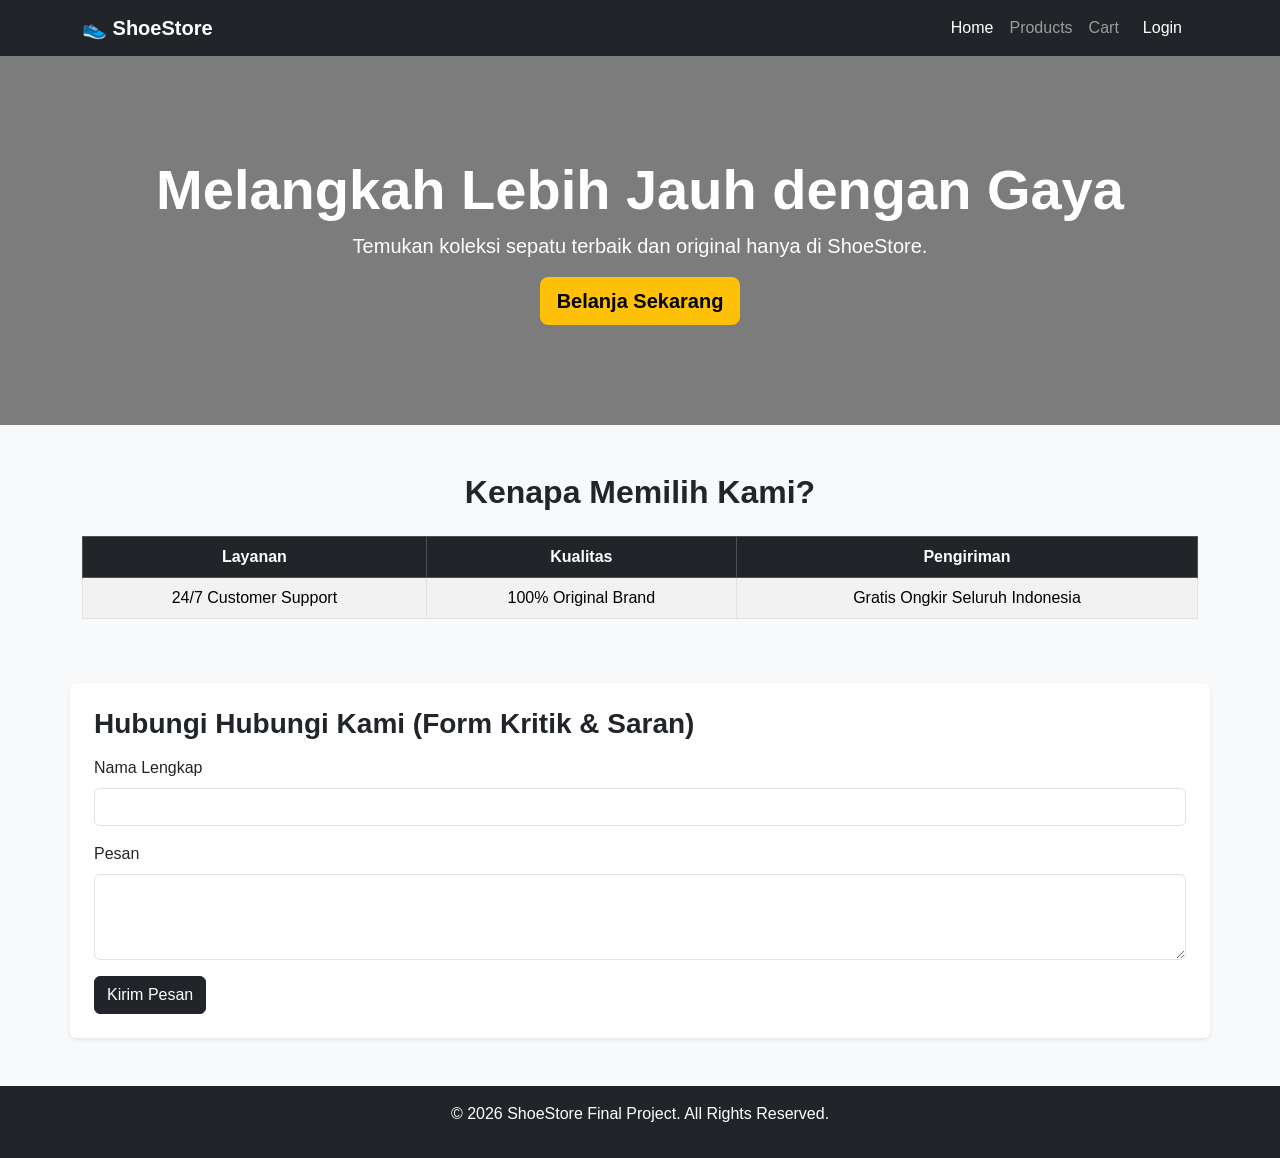
==== index.html @ e3a66561 "first commit" ====
<!DOCTYPE html>
<html lang="en">
<head>
    <meta charset="UTF-8">
    <meta name="viewport" content="width=device-width, initial-scale=1.0">
    <title>ShoeStore - Home</title>
    <link href="https://cdn.jsdelivr.net/npm/bootstrap@5.3.0/dist/css/bootstrap.min.css" rel="stylesheet">
    <link rel="stylesheet" href="style.css">
</head>
<body>

    <nav class="navbar navbar-expand-lg navbar-dark bg-dark sticky-top">
        <div class="container">
            <a class="navbar-brand fw-bold" href="index.html">👟 ShoeStore</a>
            <button class="navbar-toggler" type="button" data-bs-toggle="collapse" data-bs-target="#navbarNav">
                <span class="navbar-toggler-icon"></span>
            </button>
            <div class="collapse navbar-collapse" id="navbarNav">
                <ul class="navbar-nav ms-auto">
                    <li class="nav-item"><a class="nav-link active" href="index.html">Home</a></li>
                    <li class="nav-item"><a class="nav-link" href="products.html">Products</a></li>
                    <li class="nav-item"><a class="nav-link" href="cart.html">Cart</a></li>
                    <li class="nav-item"><a class="nav-link btn btn-primary text-white px-3" href="login.html" id="navLoginBtn">Login</a></li>
                </ul>
            </div>
        </div>
    </nav>

    <header class="hero-section text-center">
        <div class="container">
            <h1 class="display-4 fw-bold">Melangkah Lebih Jauh dengan Gaya</h1>
            <p class="lead">Temukan koleksi sepatu terbaik dan original hanya di ShoeStore.</p>
            <a href="products.html" class="btn btn-warning btn-lg fw-bold">Belanja Sekarang</a>
        </div>
    </header>

    <div class="container my-4 text-end" id="welcomeMessage"></div>

    <section class="container my-5">
        <h2 class="text-center fw-bold mb-4">Kenapa Memilih Kami?</h2>
        <div class="table-responsive">
            <table class="table table-striped table-bordered text-center">
                <thead class="table-dark">
                    <tr>
                        <th>Layanan</th>
                        <th>Kualitas</th>
                        <th>Pengiriman</th>
                    </tr>
                </thead>
                <tbody>
                    <tr>
                        <td>24/7 Customer Support</td>
                        <td>100% Original Brand</td>
                        <td>Gratis Ongkir Seluruh Indonesia</td>
                    </tr>
                </tbody>
            </table>
        </div>
    </section>

    <section class="container my-5 bg-white p-4 rounded shadow-sm">
        <h3 class="fw-bold mb-3">Hubungi Hubungi Kami (Form Kritik & Saran)</h3>
        <form id="contactForm">
            <div class="mb-3">
                <label class="form-label">Nama Lengkap</label>
                <input type="text" class="form-content form-control" required>
            </div>
            <div class="mb-3">
                <label class="form-label">Pesan</label>
                <textarea class="form-control" rows="3" required></textarea>
            </div>
            <button type="submit" class="btn btn-dark">Kirim Pesan</button>
        </form>
    </section>

    <footer class="text-center py-3 mt-5">
        <p>&copy; 2026 ShoeStore Final Project. All Rights Reserved.</p>
    </footer>

    <script src="https://cdn.jsdelivr.net/npm/bootstrap@5.3.0/dist/js/bootstrap.bundle.min.js"></script>
    <script>
        // Cek Status Login saat halaman dimuat
        document.addEventListener("DOMContentLoaded", function() {
            const user = localStorage.getItem("username");
            if(user) {
                document.getElementById("welcomeMessage").innerHTML = `<span class="badge bg-success p-2">Halo, ${user}! Selamat Berbelanja</span>`;
                document.getElementById("navLoginBtn").innerText = "Logout";
                document.getElementById("navLoginBtn").setAttribute("href", "#");
                document.getElementById("navLoginBtn").addEventListener("click", function() {
                    localStorage.removeItem("username");
                    alert("Anda telah logout.");
                    window.location.reload();
                });
            }
        });

        document.getElementById("contactForm").addEventListener("submit", function(e) {
            e.preventDefault();
            alert("Terima kasih atas pesan Anda! Kami akan segera merespons.");
            this.reset();
        });
    </script>
</body>
</html>
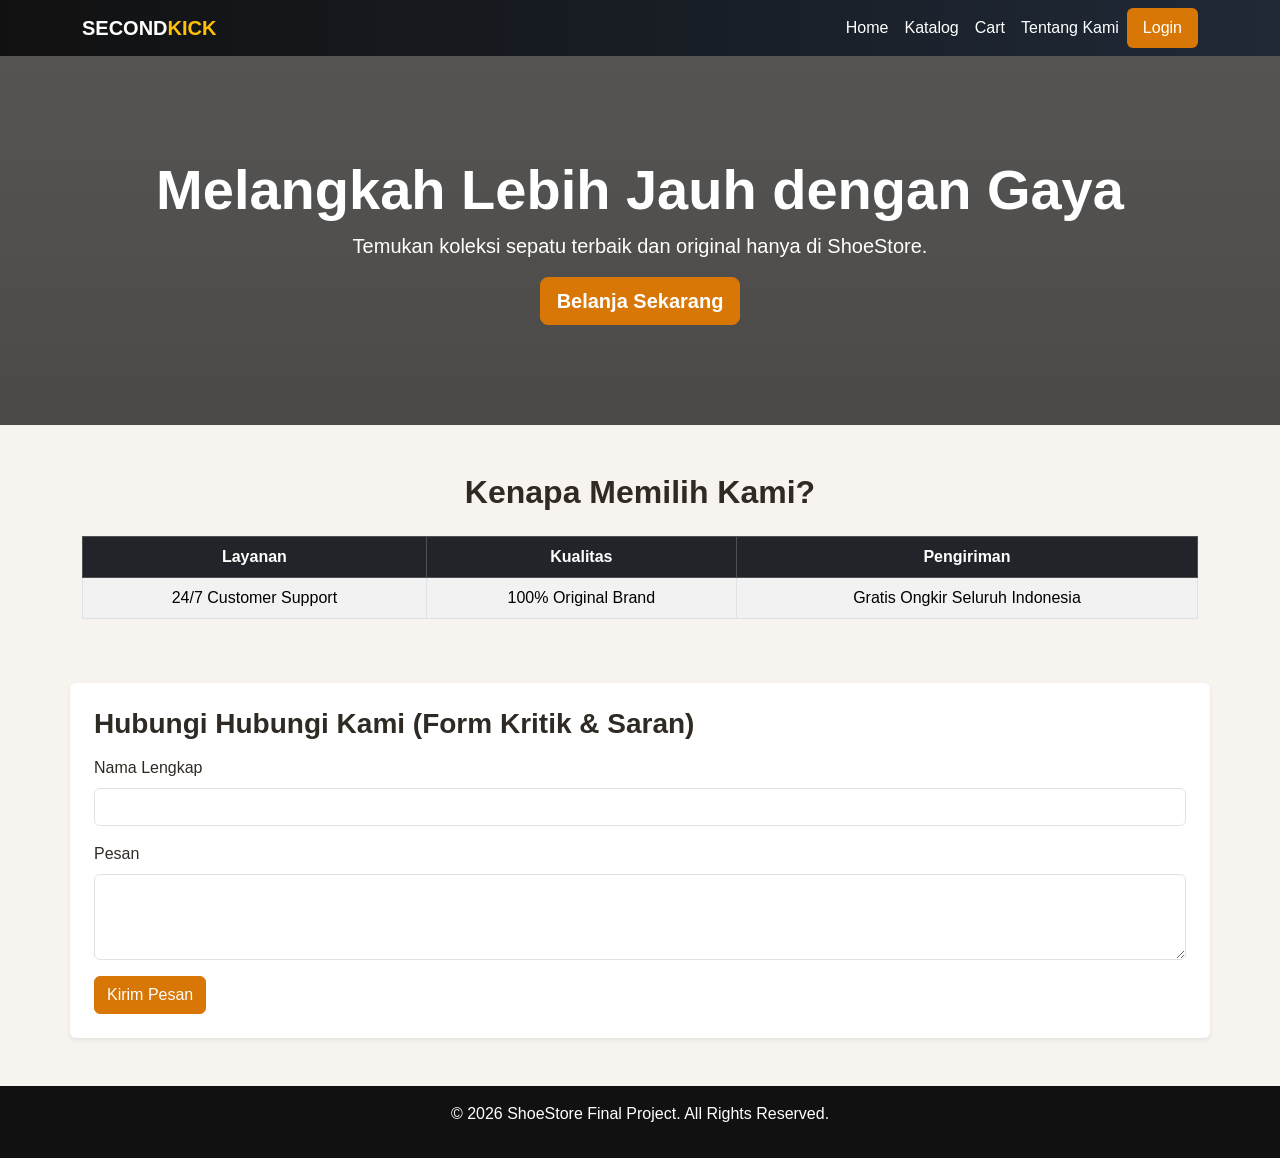
==== commit 935f737c: "upload Foto" ====
--- a/index.html
+++ b/index.html
@@ -9,18 +9,19 @@
 </head>
 <body>
 
-    <nav class="navbar navbar-expand-lg navbar-dark bg-dark sticky-top">
+    <nav class="navbar navbar-expand-lg navbar-dark sticky-top">
         <div class="container">
-            <a class="navbar-brand fw-bold" href="index.html">👟 ShoeStore</a>
+            <a class="navbar-brand fw-bold text-uppercase" href="FinalProjectPPW.html">Second<span class="text-warning">Kick</span></a>
             <button class="navbar-toggler" type="button" data-bs-toggle="collapse" data-bs-target="#navbarNav">
                 <span class="navbar-toggler-icon"></span>
             </button>
             <div class="collapse navbar-collapse" id="navbarNav">
                 <ul class="navbar-nav ms-auto">
-                    <li class="nav-item"><a class="nav-link active" href="index.html">Home</a></li>
-                    <li class="nav-item"><a class="nav-link" href="products.html">Products</a></li>
+                    <li class="nav-item"><a class="nav-link active" href="FinalProjectPPW.html">Home</a></li>
+                    <li class="nav-item"><a class="nav-link" href="FinalProjectPPW.html#katalog">Katalog</a></li>
                     <li class="nav-item"><a class="nav-link" href="cart.html">Cart</a></li>
-                    <li class="nav-item"><a class="nav-link btn btn-primary text-white px-3" href="login.html" id="navLoginBtn">Login</a></li>
+                    <li class="nav-item"><a class="nav-link" href="tentang.html">Tentang Kami</a></li>
+                    <li class="nav-item"><a class="nav-link btn btn-warning text-dark px-3" href="login.html" id="navLoginBtn">Login</a></li>
                 </ul>
             </div>
         </div>
--- a/style.css
+++ b/style.css
@@ -0,0 +1,76 @@
+:root {
+    --theme-bg: #f7f3ee;
+    --theme-surface: #ffffff;
+    --theme-dark: #111111;
+    --theme-accent: #d97706;
+    --theme-accent-soft: #f59e0b;
+    --theme-text: #2f2a24;
+    --theme-muted: #6b7280;
+    --theme-border: #e7ddd0;
+}
+
+body {
+    font-family: 'Poppins', sans-serif;
+    background: var(--theme-bg);
+    color: var(--theme-text);
+}
+
+.navbar {
+    background: linear-gradient(90deg, var(--theme-dark), #1f2937) !important;
+}
+
+.navbar-brand,
+.navbar-nav .nav-link {
+    color: #fff !important;
+}
+
+.navbar-nav .nav-link:hover {
+    color: var(--theme-accent-soft) !important;
+}
+
+.hero-section {
+    background: linear-gradient(rgba(17, 17, 17, 0.7), rgba(17, 17, 17, 0.75)), url('https://images.unsplash.com/photo-1542291026-7eec264c27ff?q=80&w=1200') no-repeat center center;
+    background-size: cover;
+    color: white;
+    padding: 100px 0;
+}
+
+.card-product,
+.card {
+    transition: transform 0.3s, box-shadow 0.3s;
+    border: 1px solid var(--theme-border);
+    box-shadow: 0 8px 24px rgba(0,0,0,0.06);
+    background: var(--theme-surface);
+}
+
+.card-product:hover,
+.card:hover {
+    transform: translateY(-5px);
+}
+
+.btn-warning,
+.btn-success,
+.btn-dark {
+    background-color: var(--theme-accent);
+    border-color: var(--theme-accent);
+    color: #fff;
+}
+
+.btn-warning:hover,
+.btn-success:hover,
+.btn-dark:hover {
+    background-color: #b45309;
+    border-color: #b45309;
+    color: #fff;
+}
+
+.section-card {
+    background: var(--theme-surface);
+    border: 1px solid var(--theme-border);
+    border-radius: 16px;
+}
+
+footer {
+    background-color: var(--theme-dark);
+    color: white;
+}
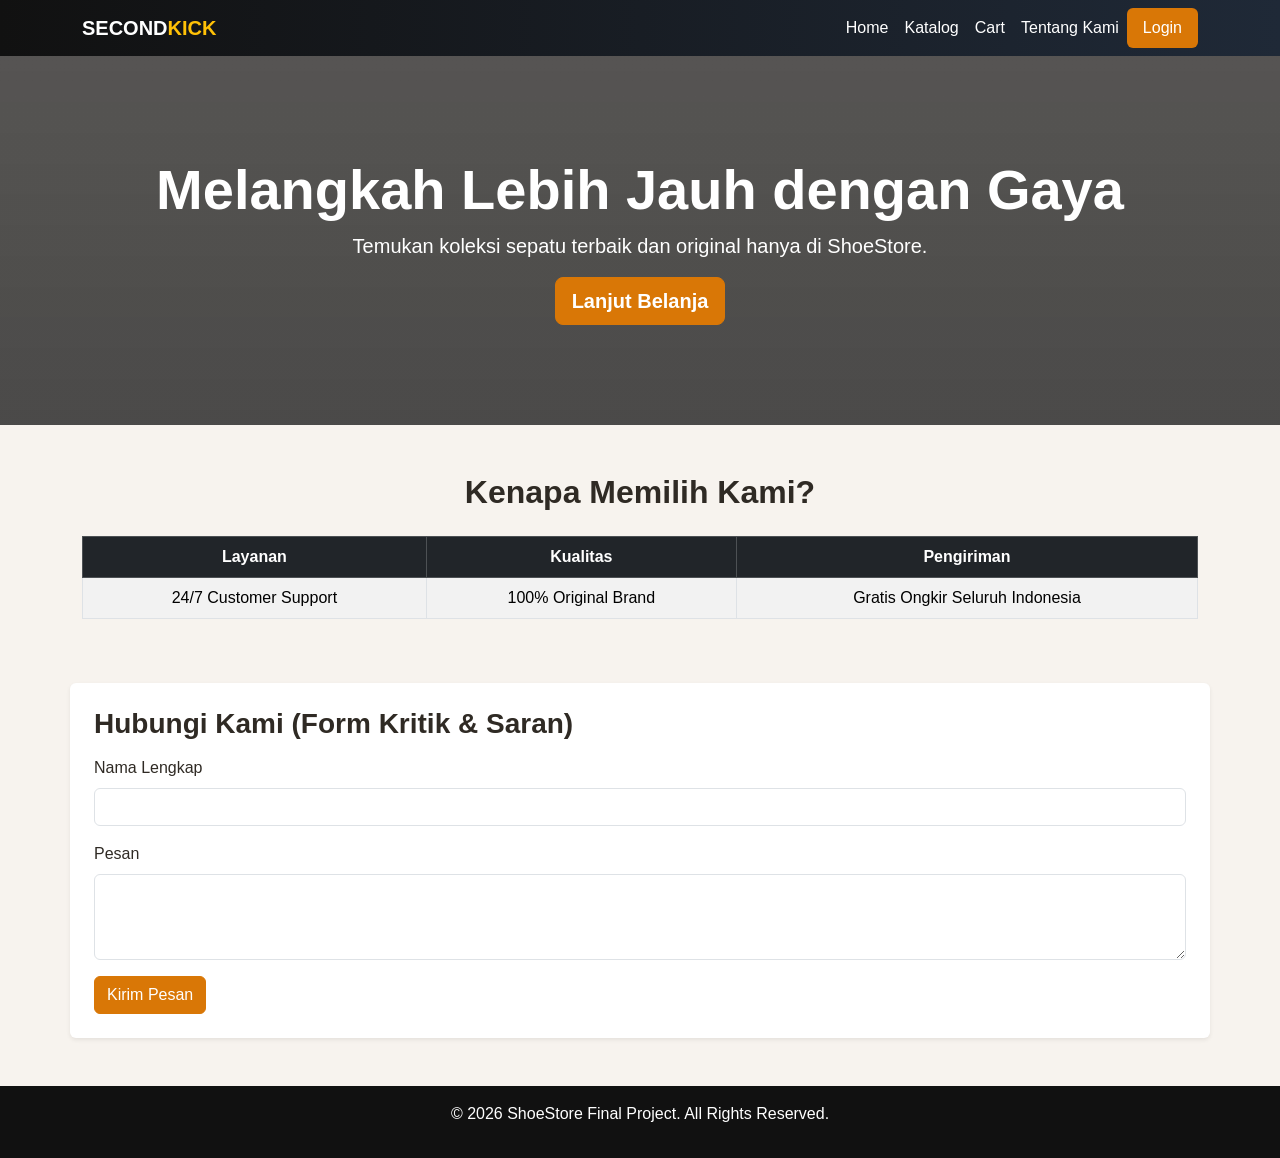
==== commit 25b4c1d6: "delet detail dan produk" ====
--- a/index.html
+++ b/index.html
@@ -31,7 +31,7 @@
         <div class="container">
             <h1 class="display-4 fw-bold">Melangkah Lebih Jauh dengan Gaya</h1>
             <p class="lead">Temukan koleksi sepatu terbaik dan original hanya di ShoeStore.</p>
-            <a href="products.html" class="btn btn-warning btn-lg fw-bold">Belanja Sekarang</a>
+            <a href="FinalProjectPPW.html" class="btn btn-warning btn-lg fw-bold">Lanjut Belanja </a>
         </div>
     </header>
 
@@ -60,7 +60,7 @@
     </section>
 
     <section class="container my-5 bg-white p-4 rounded shadow-sm">
-        <h3 class="fw-bold mb-3">Hubungi Hubungi Kami (Form Kritik & Saran)</h3>
+        <h3 class="fw-bold mb-3">Hubungi Kami (Form Kritik & Saran)</h3>
         <form id="contactForm">
             <div class="mb-3">
                 <label class="form-label">Nama Lengkap</label>
--- a/style.css
+++ b/style.css
@@ -1,3 +1,5 @@
+@import url('https://fonts.googleapis.com/css2?family=Plus+Jakarta+Sans:wght@400;500;600;700&family=Space+Grotesk:wght@600;700&display=swap');
+
 :root {
     --theme-bg: #f7f3ee;
     --theme-surface: #ffffff;
